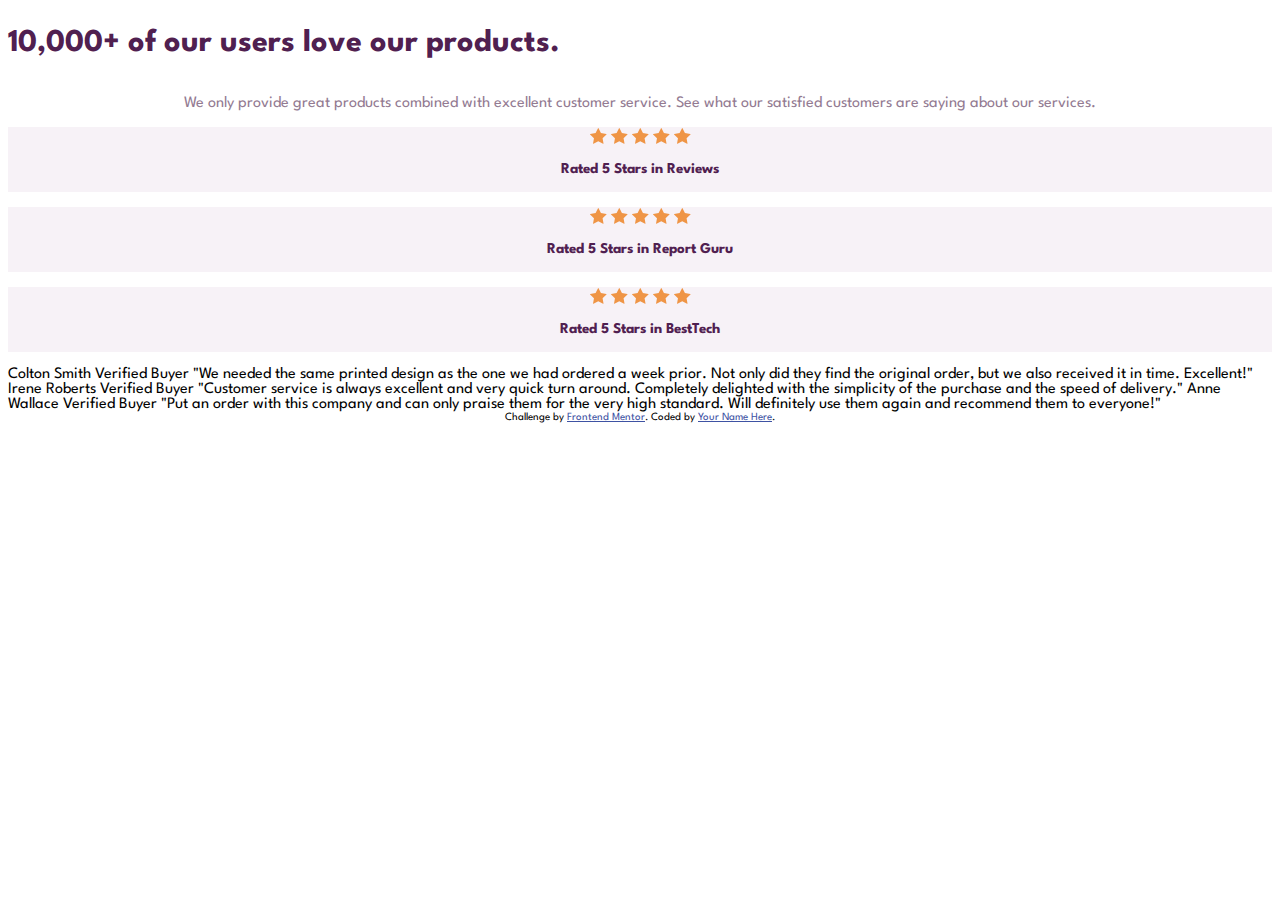
==== social-proof-section-master/index.html @ 651347dd "first edits" ====
<!DOCTYPE html>
<html lang="en">
  <head>
    <meta charset="UTF-8" />
    <meta name="viewport" content="width=device-width, initial-scale=1.0" />
    <!-- displays site properly based on user's device -->
    <link href="https://cdn.jsdelivr.net/npm/bootstrap@5.1.3/dist/css/bootstrap.min.css" rel="stylesheet" integrity="sha384-1BmE4kWBq78iYhFldvKuhfTAU6auU8tT94WrHftjDbrCEXSU1oBoqyl2QvZ6jIW3" crossorigin="anonymous">
    
    <link
      rel="icon"
      type="image/png"
      sizes="32x32"
      href="./images/favicon-32x32.png"
    />


    <title>Frontend Mentor | Social proof section</title>

    <!-- Feel free to remove these styles or customise in your own stylesheet 👍 -->
    <style>
      .attribution {
        font-size: 11px;
        text-align: center;
      }
      .attribution a {
        color: hsl(228, 45%, 44%);
      }
    </style>
    <link rel="stylesheet" href="styles.css">
  </head>


  <body>
    <div class="container" id="maincontainer">
    <h1 class="text-center">10,000+ of our users love our products.</h1>

    <p class="" id="leadtext">We only provide great products combined with excellent customer service.
      See what our satisfied customers are saying about our services.</p>
    
    
    <div class="container reviewcontainer">
      <div class="container stars">
        <img src="./images/icon-star.svg" alt="">
        <img src="./images/icon-star.svg" alt="">
        <img src="./images/icon-star.svg" alt="">
        <img src="./images/icon-star.svg" alt="">
        <img src="./images/icon-star.svg" alt="">
      </div>
      <p>Rated 5 Stars in Reviews</p>
    </div>
    <br>
    <div class="container reviewcontainer">
      <div class="container stars">
        <img src="./images/icon-star.svg" alt="">
        <img src="./images/icon-star.svg" alt="">
        <img src="./images/icon-star.svg" alt="">
        <img src="./images/icon-star.svg" alt="">
        <img src="./images/icon-star.svg" alt="">
      </div>
      <p>Rated 5 Stars in Report Guru</p>
    </div>
    <br>
    <div class="container reviewcontainer">
      <div class="container stars">
        <img src="./images/icon-star.svg" alt="">
        <img src="./images/icon-star.svg" alt="">
        <img src="./images/icon-star.svg" alt="">
        <img src="./images/icon-star.svg" alt="">
        <img src="./images/icon-star.svg" alt="">
      </div>
      <p>Rated 5 Stars in BestTech</p>
    </div>
    <br>
    Colton Smith 
    Verified Buyer
    "We needed the same printed design as the one we had ordered a week prior.
    Not only did they find the original order, but we also received it in time.
    Excellent!"
    
    Irene Roberts 
    Verified Buyer
    "Customer service is always excellent and very quick turn around. Completely
    delighted with the simplicity of the purchase and the speed of delivery."
    
    Anne Wallace 
    Verified Buyer
    "Put an order with this company and can only praise them for the very high
    standard. Will definitely use them again and recommend them to everyone!"
  </div>
    <div class="attribution">
      Challenge by
      <a href="https://www.frontendmentor.io?ref=challenge" target="_blank"
        >Frontend Mentor</a
      >. Coded by <a href="#">Your Name Here</a>.
    </div>


  </body>
  <script src="https://cdn.jsdelivr.net/npm/bootstrap@5.1.3/dist/js/bootstrap.bundle.min.js" integrity="sha384-ka7Sk0Gln4gmtz2MlQnikT1wXgYsOg+OMhuP+IlRH9sENBO0LRn5q+8nbTov4+1p" crossorigin="anonymous"></script>
</html>
---- social-proof-section-master/styles.css ----
@import url('https://fonts.googleapis.com/css2?family=League+Spartan:wght@400;500;700;800;900&display=swap');
body{
    font-family: 'League Spartan', sans-serif;
}
#maincontainer{
    display: flex;
    flex-direction: column;
    
}

h1{
    color: hsl(300, 43%, 22%);
    font-weight: 700;
}
#leadtext{
    color: hsl(303, 10%, 53%);
    text-align: center;
    
    font-weight: 400;
}
.reviewcontainer{
    border: 1px solid hsl(300, 24%, 96%);
    background-color: hsl(300, 24%, 96%);
    text-align: center;
    font-size: 15px;
    color: hsl(300, 43%, 22%);
    font-weight: 700;
}
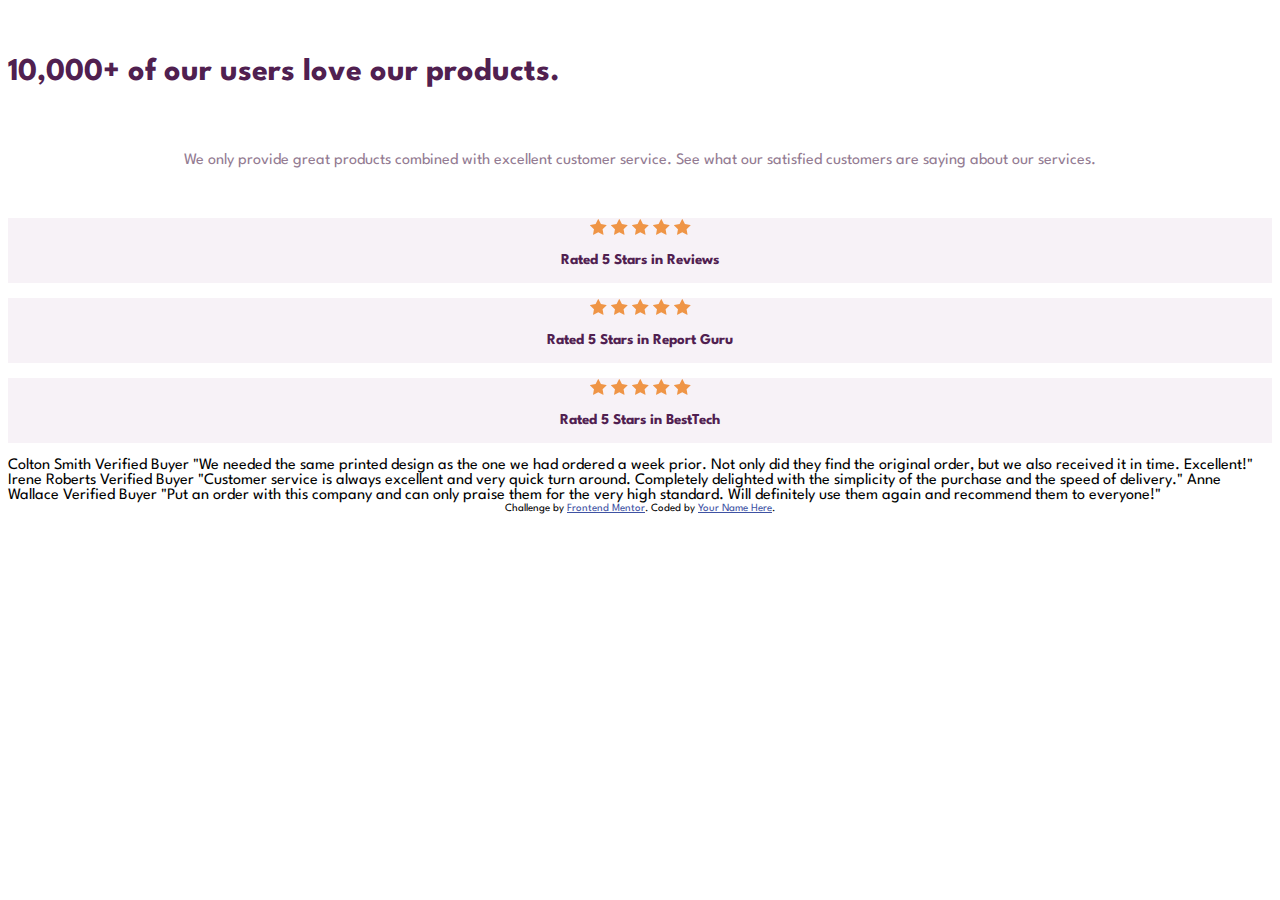
==== commit 7298dc62: "few changes" ====
--- a/social-proof-section-master/index.html
+++ b/social-proof-section-master/index.html
@@ -12,7 +12,7 @@
       sizes="32x32"
       href="./images/favicon-32x32.png"
     />
-
+      
 
     <title>Frontend Mentor | Social proof section</title>
 
--- a/social-proof-section-master/styles.css
+++ b/social-proof-section-master/styles.css
@@ -11,12 +11,15 @@
 h1{
     color: hsl(300, 43%, 22%);
     font-weight: 700;
+    margin-bottom: 50px !important;
+    margin-top: 50px !important;
 }
 #leadtext{
     color: hsl(303, 10%, 53%);
     text-align: center;
     
     font-weight: 400;
+    margin-bottom: 50px !important;
 }
 .reviewcontainer{
     border: 1px solid hsl(300, 24%, 96%);
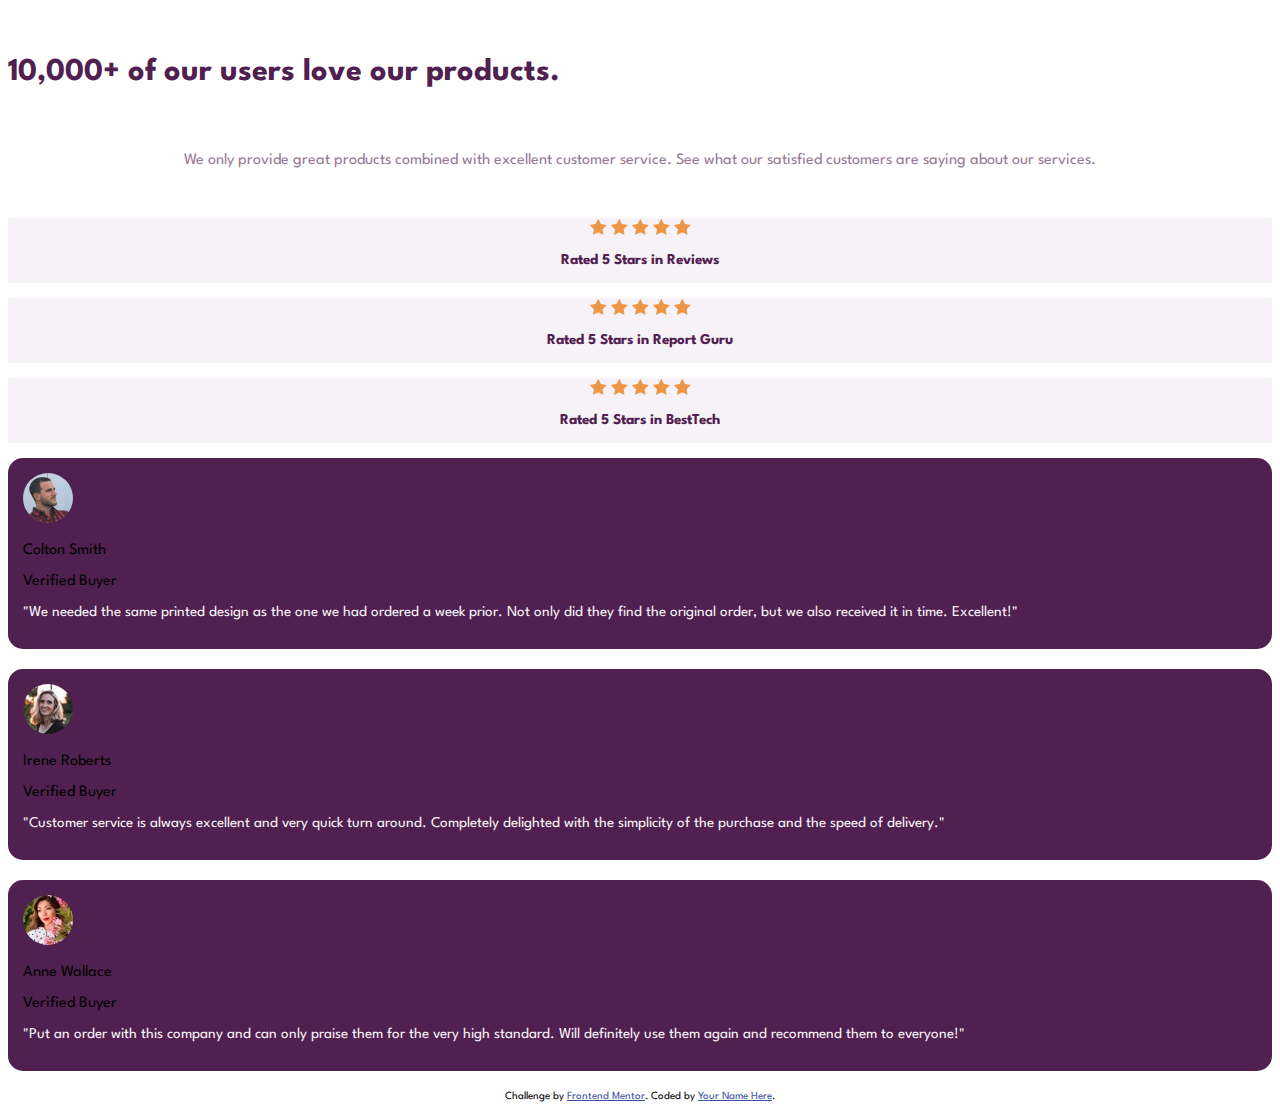
==== commit cb15b8c1: "few changes" ====
--- a/social-proof-section-master/index.html
+++ b/social-proof-section-master/index.html
@@ -12,7 +12,7 @@
       sizes="32x32"
       href="./images/favicon-32x32.png"
     />
-      
+
 
     <title>Frontend Mentor | Social proof section</title>
 
@@ -71,21 +71,29 @@
       <p>Rated 5 Stars in BestTech</p>
     </div>
     <br>
-    Colton Smith 
-    Verified Buyer
-    "We needed the same printed design as the one we had ordered a week prior.
-    Not only did they find the original order, but we also received it in time.
-    Excellent!"
-    
-    Irene Roberts 
-    Verified Buyer
-    "Customer service is always excellent and very quick turn around. Completely
-    delighted with the simplicity of the purchase and the speed of delivery."
-    
-    Anne Wallace 
-    Verified Buyer
-    "Put an order with this company and can only praise them for the very high
-    standard. Will definitely use them again and recommend them to everyone!"
+  <div class="container reviewbox">
+    <img class="pfp" src="./images/image-colton.jpg" alt="">
+    <p class="name">Colton Smith</p>
+    <p class="verifiedbuyer">Verified Buyer</p>
+    <p class="reviewparagraph">"We needed the same printed design as the one we had ordered a week prior.
+      Not only did they find the original order, but we also received it in time.
+      Excellent!"</p>
+  </div>
+  <div class="container reviewbox">
+    <img class="pfp" src="./images/image-irene.jpg" alt="">
+    <p class="name">Irene Roberts</p>
+    <p class="verifiedbuyer">Verified Buyer</p>
+    <p class="reviewparagraph">"Customer service is always excellent and very quick turn around. Completely
+      delighted with the simplicity of the purchase and the speed of delivery."</p>
+  </div>
+  <div class="container reviewbox">
+    <img class="pfp" src="./images/image-anne.jpg" alt="">
+    <p class="name">Anne Wallace</p>
+    <p class="verifiedbuyer">Verified Buyer</p>
+    <p class="reviewparagraph">"Put an order with this company and can only praise them for the very high
+      standard. Will definitely use them again and recommend them to everyone!"</p>
+  </div>
+
   </div>
     <div class="attribution">
       Challenge by
--- a/social-proof-section-master/styles.css
+++ b/social-proof-section-master/styles.css
@@ -29,3 +29,19 @@
     color: hsl(300, 43%, 22%);
     font-weight: 700;
 }
+.pfp{
+    border-radius: 50px;
+    width: 50px;
+}
+.reviewbox{
+    background-color: hsl(300, 43%, 22%);
+    margin-bottom: 20px;
+    border-radius: 15px;
+    padding: 15px;
+    
+}
+.reviewparagraph{
+    color: hsl(300, 24%, 96%);
+    font-weight: 400 !important;
+    font-size: 15px !important;
+}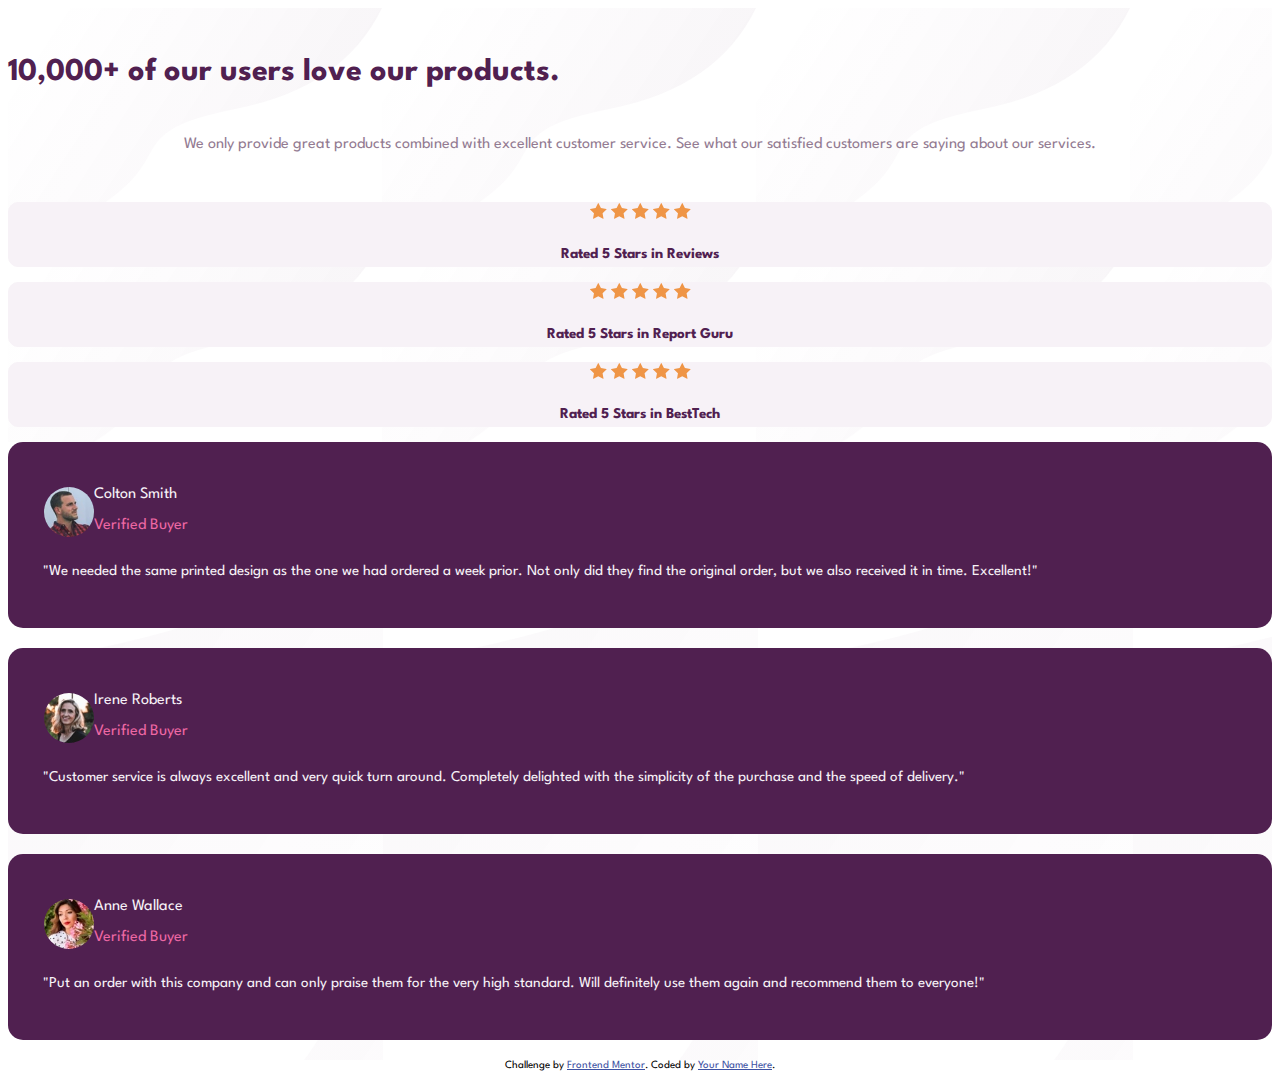
==== commit 3b45108b: "completed mobile design" ====
--- a/social-proof-section-master/index.html
+++ b/social-proof-section-master/index.html
@@ -32,6 +32,7 @@
 
   <body>
     <div class="container" id="maincontainer">
+    <div id="cont1">
     <h1 class="text-center">10,000+ of our users love our products.</h1>
 
     <p class="" id="leadtext">We only provide great products combined with excellent customer service.
@@ -46,7 +47,7 @@
         <img src="./images/icon-star.svg" alt="">
         <img src="./images/icon-star.svg" alt="">
       </div>
-      <p>Rated 5 Stars in Reviews</p>
+      <p class="rated">Rated 5 Stars in Reviews</p>
     </div>
     <br>
     <div class="container reviewcontainer">
@@ -57,7 +58,7 @@
         <img src="./images/icon-star.svg" alt="">
         <img src="./images/icon-star.svg" alt="">
       </div>
-      <p>Rated 5 Stars in Report Guru</p>
+      <p class="rated">Rated 5 Stars in Report Guru</p>
     </div>
     <br>
     <div class="container reviewcontainer">
@@ -68,28 +69,47 @@
         <img src="./images/icon-star.svg" alt="">
         <img src="./images/icon-star.svg" alt="">
       </div>
-      <p>Rated 5 Stars in BestTech</p>
+      <p class="rated">Rated 5 Stars in BestTech</p>
     </div>
     <br>
+  </div>
+  <div id="cont2">
   <div class="container reviewbox">
-    <img class="pfp" src="./images/image-colton.jpg" alt="">
-    <p class="name">Colton Smith</p>
-    <p class="verifiedbuyer">Verified Buyer</p>
+    <div class="container picbox">
+      <img class="pfp" src="./images/image-colton.jpg" alt="">
+      <div class="container idbox">
+        <p class="name">Colton Smith</p>
+        <p class="verifiedbuyer">Verified Buyer</p>
+    </div>
+    </div>
     <p class="reviewparagraph">"We needed the same printed design as the one we had ordered a week prior.
       Not only did they find the original order, but we also received it in time.
       Excellent!"</p>
   </div>
   <div class="container reviewbox">
-    <img class="pfp" src="./images/image-irene.jpg" alt="">
-    <p class="name">Irene Roberts</p>
-    <p class="verifiedbuyer">Verified Buyer</p>
+    <div class="container picbox">
+      <img class="pfp" src="./images/image-irene.jpg" alt="">
+    <div class="container idbox">
+      <p class="name">Irene Roberts</p>
+      <p class="verifiedbuyer">Verified Buyer</p>
+    </div>
+    </div>
     <p class="reviewparagraph">"Customer service is always excellent and very quick turn around. Completely
       delighted with the simplicity of the purchase and the speed of delivery."</p>
   </div>
   <div class="container reviewbox">
-    <img class="pfp" src="./images/image-anne.jpg" alt="">
-    <p class="name">Anne Wallace</p>
-    <p class="verifiedbuyer">Verified Buyer</p>
+
+    <div class="container picbox">
+      <img class="pfp" src="./images/image-anne.jpg" alt="">
+      <div class="container idbox">
+        <p class="name">Anne Wallace</p>
+        <p class="verifiedbuyer">Verified Buyer</p>
+      </div>
+    </div>
+      
+      
+
+
     <p class="reviewparagraph">"Put an order with this company and can only praise them for the very high
       standard. Will definitely use them again and recommend them to everyone!"</p>
   </div>
@@ -101,6 +121,7 @@
         >Frontend Mentor</a
       >. Coded by <a href="#">Your Name Here</a>.
     </div>
+  </div>
 
 
   </body>
--- a/social-proof-section-master/styles.css
+++ b/social-proof-section-master/styles.css
@@ -1,6 +1,6 @@
 @import url('https://fonts.googleapis.com/css2?family=League+Spartan:wght@400;500;700;800;900&display=swap');
 body{
-    font-family: 'League Spartan', sans-serif;
+    font-family: 'League Spartan', sans-serif !important;
 }
 #maincontainer{
     display: flex;
@@ -20,6 +20,9 @@
     
     font-weight: 400;
     margin-bottom: 50px !important;
+    margin-right: 10px;
+    margin-left: 10px;
+    padding: 0 20px;
 }
 .reviewcontainer{
     border: 1px solid hsl(300, 24%, 96%);
@@ -28,20 +31,57 @@
     font-size: 15px;
     color: hsl(300, 43%, 22%);
     font-weight: 700;
+    border-radius: 10px;
 }
 .pfp{
     border-radius: 50px;
     width: 50px;
+    height: 50px;
 }
 .reviewbox{
     background-color: hsl(300, 43%, 22%);
     margin-bottom: 20px;
     border-radius: 15px;
-    padding: 15px;
+    padding: 15px 35px 15px 35px;
+    
+}
+.rated{
+    
+    transform: translate(0,10px);
+}
+.name{
+    color: hsl(300, 24%, 96%);
+    margin: 0;
+    
+    
+}
+.verifiedbuyer{
+    color: hsl(333, 80%, 67%);
+    
+    font-weight: 400;
     
 }
 .reviewparagraph{
     color: hsl(300, 24%, 96%);
     font-weight: 400 !important;
     font-size: 15px !important;
+    padding-bottom: 20px;
+}
+.picbox{
+    padding-top: 30px;
+    display: flex;
+    flex-direction: row;
+    padding-left: 1px;
+    
+}
+.idbox{
+    display: flex;
+    flex-direction: column;
+    
+}
+#cont1{
+    background-image: url(./images/bg-pattern-top-mobile.svg);
+}
+#cont2{
+    background-image: url(./images/bg-pattern-bottom-mobile.svg);
 }